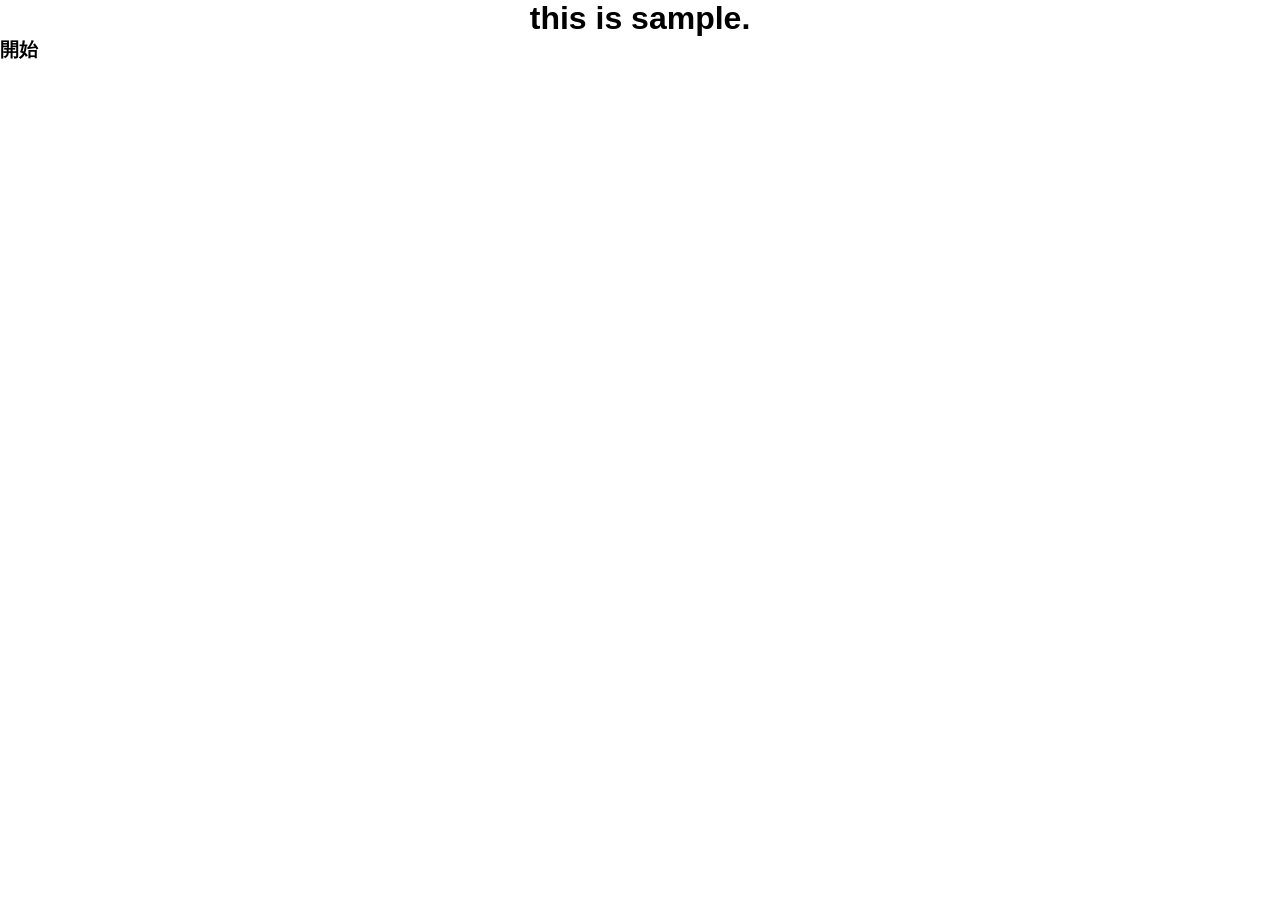
==== index.html @ 67b2ca41 "swipe処理" ====
<!DOCTYPE html>
<html>
  <head>
    <meta charset="UTF-8" />
    <meta name="viewport" content="width=device-width, initial-scale=1" />
    <title>卒制　プロトタイプ</title>
    <link rel="stylesheet" href="./style.css" />
    <script src="https://ajax.googleapis.com/ajax/libs/jquery/3.4.1/jquery.min.js"></script>
    <meta name="apple-mobile-web-app-capable" content="yes" />
  </head>
  <body>
    <h1 id="reco">this is sample.</h1>
    <!-- <audio src="./curcuit.mp3" controls></audio> -->
    <h3 onclick="slideshow_timer()">開始</h3>

    <div class="call-cont0">
      <h1 id="call_name0">audioテスト用</h1>
      <h5 id="call_time0">　</h5>
      <h3 onclick="slideshow_timer()">開始</h3>
      <div class="main-icons">
        <div class="icon-wrap">
          <img src="./2x/no-call@2x.png" alt="" onclick="stopSound(0)" />
          <p>止める</p>
        </div>
      </div>
    </div>

    <div class="call-cont1" id="cont1">
      <h1 id="call_name1">090-XXXX-0001</h1>
      <h5 id="call_time1">　</h5>
      <div class="small-icons">
        <div class="icon-wrap">
          <img src="./2x/alerm@2x.png" alt="" onclick="stopSound(2)" />
          <p>後で通知</p>
        </div>
        <div class="icon-wrap">
          <img src="./2x/mess@2x.png" alt="" onclick="stopSound(2)" />
          <p>メッセージ</p>
        </div>
      </div>
      <div class="main-icons">
        <div class="icon-wrap">
          <img src="./2x/no-call@2x.png" alt="" onclick="stopSound(0)" />
          <p>拒否</p>
        </div>
        <div class="icon-wrap">
          <img src="./2x/ok-call@2x.png" alt="" onclick="stopSound(1)" />
          <p>応答</p>
        </div>
      </div>
    </div>

    <div class="call-cont2" id="cont2">
      <h1 id="call_name2">090-XXXX-0002</h1>
      <h5 id="call_time2">　</h5>
      <div class="main-icons">
        <div class="icon-wrap">
          <img src="./2x/no-call@2x.png" alt="" onclick="stopSound(0)" />
        </div>
        <div class="icon-wrap">
          <img src="./2x/ok-call@2x.png" alt="" onclick="stopSound(1)" />
        </div>
      </div>
    </div>

    <div class="call-cont3" id="cont3">
      <h1 id="call_name3">090-XXXX-0003</h1>
      <h5 id="call_time3">　</h5>
      <div class="action-icon-wrap">
        <img src="./2x/swip@2x.png" alt="" />
        <p class="action-dis">スライドで応答</p>
      </div>
    </div>
    <div class="reset" onclick="reset()">リセット</div>
    <script src="script.js"></script>
  </body>
</html>
---- style.css ----
* {
  margin: 0;
  padding: 0;
  box-sizing: border-box;
  font-family: "Hiragino Kaku Gothic ProN", "ヒラギノ角ゴ ProN W3", sans-serif;
}

.reset {
  visibility: hidden;
  color: white;
  position: absolute;
  top: 50px;
}

.call-cont0 {
  width: 100vw;
  height: 100vh;
  background-color: rgb(0, 0, 0, 0.8);
  position: fixed;
  top: 0;
  left: 0;
  color: white;
  visibility: hidden;
  text-align: center;
  padding-top: 10vh;
}

.call-cont1 {
  width: 100vw;
  height: 100vh;
  background-color: rgb(0, 0, 0, 0.8);
  position: fixed;
  top: 0;
  left: 0;
  color: white;
  padding: 100px 50px;
  visibility: hidden;
  transition: 0.5s;
}

h1,
h5 {
  text-align: center;
}

p {
  margin-top: 10px;
  font-size: 11px;
}

.small-icons {
  display: flex;
  justify-content: space-between;
  height: 30px;
  margin-top: 40vh;
}

.main-icons {
  display: flex;
  justify-content: space-between;
  height: 90px;
  margin-top: 80px;
}

.icon-wrap {
  text-align: center;
  height: 100%;
}

img {
  height: 100%;
  object-fit: contain;
}

.call-cont2 {
  width: 95vw;
  height: 100px;
  border-radius: 15px;
  background-color: rgb(0, 0, 0, 0.8);
  position: fixed;
  top: 0;
  left: 0;
  color: white;
  margin: 40px 2.5vw;
  visibility: hidden;
  display: flex;
  justify-content: space-around;
  align-items: center;
  /* transition: 0.5s; */
}

.call-cont2 h1 {
  font-size: 23px;
  font-weight: 500;
}

.call-cont2 .main-icons {
  display: flex;
  justify-content: space-between;
  height: 45px;
  width: 100px;
  margin-top: 0;
}

.call-cont3 {
  width: 95vw;
  height: 100px;
  border-radius: 15px;
  background-color: rgb(0, 0, 0, 0.8);
  position: fixed;
  top: 0;
  left: 0;
  color: white;
  margin: 40px 2.5vw;
  visibility: hidden;
}

.call-cont3 h1 {
  font-size: 23px;
  font-weight: 500;
  margin-top: 5px;
}

.action-icon-wrap {
  height: 30px;
  text-align: center;
  position: relative;
}

.action-dis {
  position: absolute;
  top: -30%;
  left: 60%;
  opacity: 0.6;
  font-size: 15px;
}
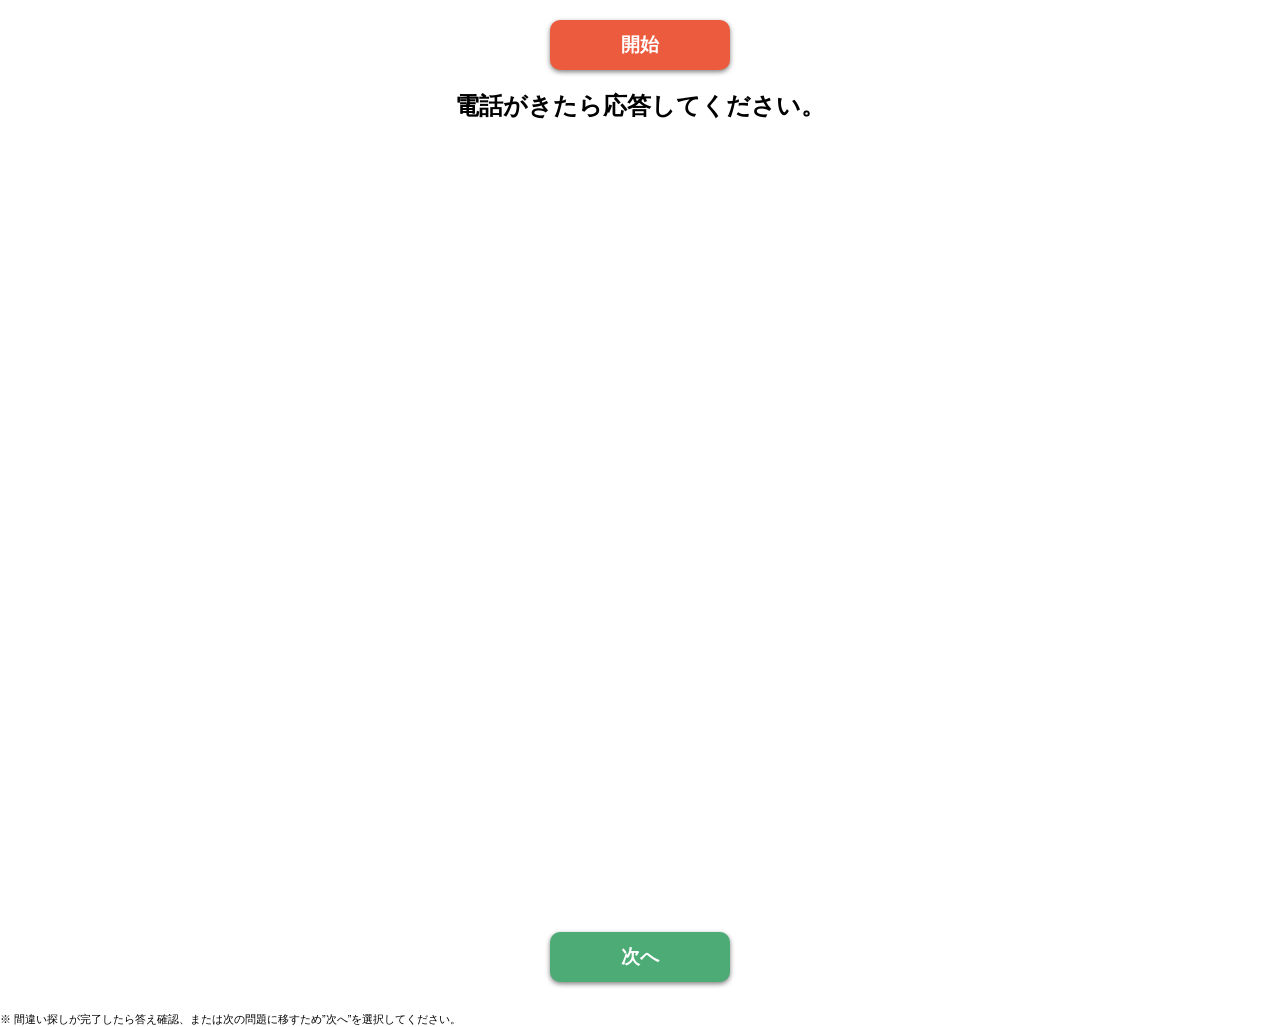
==== commit fbb99ee2: "mtgi add" ====
--- a/index.html
+++ b/index.html
@@ -2,18 +2,30 @@
 <html>
   <head>
     <meta charset="UTF-8" />
-    <meta name="viewport" content="width=device-width, initial-scale=1" />
+    <meta
+      name="viewport"
+      content="width=device-width, initial-scale=1,minimum-scale=1.0,maximum-scale=1.0,user-scalable=no"
+    />
     <title>卒制　プロトタイプ</title>
     <link rel="stylesheet" href="./style.css" />
     <script src="https://ajax.googleapis.com/ajax/libs/jquery/3.4.1/jquery.min.js"></script>
     <meta name="apple-mobile-web-app-capable" content="yes" />
   </head>
   <body>
-    <h1 id="reco">this is sample.</h1>
+    <h3 onclick="slideshow_timer()" class="start-btn">開始</h3>
+    <h2 id="reco">電話がきたら応答してください。</h2>
+    <div class="main-cont none">
+      <h5 id="mtgi-disc">間違いは全部で８箇所</h5>
+      <img src="./mtgi/mtgi-1.png" alt="" id="mtgi" />
+    </div>
+    <h3 onclick="nextImg()" class="next-btn">次へ</h3>
+    <p>
+      ※
+      間違い探しが完了したら答え確認、または次の問題に移すため”次へ”を選択してください。
+    </p>
     <!-- <audio src="./curcuit.mp3" controls></audio> -->
-    <h3 onclick="slideshow_timer()">開始</h3>
 
-    <div class="call-cont0">
+    <div class="call-cont0 none" id="cont0">
       <h1 id="call_name0">audioテスト用</h1>
       <h5 id="call_time0">　</h5>
       <h3 onclick="slideshow_timer()">開始</h3>
@@ -25,7 +37,7 @@
       </div>
     </div>
 
-    <div class="call-cont1" id="cont1">
+    <div class="call-cont1 none" id="cont1">
       <h1 id="call_name1">090-XXXX-0001</h1>
       <h5 id="call_time1">　</h5>
       <div class="small-icons">
@@ -50,7 +62,7 @@
       </div>
     </div>
 
-    <div class="call-cont2" id="cont2">
+    <div class="call-cont-button none" id="cont2">
       <h1 id="call_name2">090-XXXX-0002</h1>
       <h5 id="call_time2">　</h5>
       <div class="main-icons">
@@ -63,15 +75,42 @@
       </div>
     </div>
 
-    <div class="call-cont3" id="cont3">
-      <h1 id="call_name3">090-XXXX-0003</h1>
+    <div class="call-cont-button none" id="cont3">
+      <h1 id="call_name3">090-XXXX-0004</h1>
       <h5 id="call_time3">　</h5>
+      <div class="main-icons">
+        <div class="icon-wrap">
+          <img src="./2x/no-call-bk@2x.png" alt="" onclick="stopSound(0)" />
+        </div>
+        <div class="icon-wrap">
+          <img src="./2x/ok-call-w@2x.png" alt="" onclick="stopSound(1)" />
+        </div>
+      </div>
+    </div>
+
+    <div class="call-cont-button none" id="cont4">
+      <h1 id="call_name4">090-XXXX-0003</h1>
+      <h5 id="call_time4">　</h5>
+      <div class="main-icons">
+        <div class="icon-wrap">
+          <img src="./2x/no-call-g@2x.png" alt="" onclick="stopSound(0)" />
+        </div>
+        <div class="icon-wrap">
+          <img src="./2x/ok-call-r@2x.png" alt="" onclick="stopSound(1)" />
+        </div>
+      </div>
+    </div>
+
+    <div class="call-cont-sw none" id="cont5">
+      <h1 id="call_name5">090-XXXX-0005</h1>
+      <h5 id="call_time5">　</h5>
       <div class="action-icon-wrap">
         <img src="./2x/swip@2x.png" alt="" />
         <p class="action-dis">スライドで応答</p>
       </div>
     </div>
-    <div class="reset" onclick="reset()">リセット</div>
+
+    <div class="reset none" onclick="reset()">リセット</div>
     <script src="script.js"></script>
   </body>
 </html>
--- a/style.css
+++ b/style.css
@@ -6,10 +6,58 @@
 }
 
 .reset {
+  /* visibility: hidden; */
+  color: white;
+  position: fixed;
+  width: 100px;
+  height: 40px;
+  border-radius: 10px;
+  background-color: #ec5b3e;
+  text-align: center;
+  line-height: 40px;
+  color: white;
+  top: 20px;
+  left: 20px;
+}
+
+.none {
   visibility: hidden;
+}
+
+.main-cont {
+  width: 95vw;
+  height: 90vh;
+  margin: auto;
+  /* visibility: hidden; */
+}
+
+.start-btn {
+  width: 180px;
+  height: 50px;
+  border-radius: 10px;
+  box-shadow: gray 0 2px 5px;
+  background-color: #ec5b3e;
+  margin: 20px auto;
+  text-align: center;
+  line-height: 50px;
   color: white;
-  position: absolute;
-  top: 50px;
+  /* visibility: visible; */
+}
+.next-btn {
+  width: 180px;
+  height: 50px;
+  border-radius: 10px;
+  box-shadow: gray 0 2px 5px;
+  background-color: #4dab76;
+  margin: auto;
+  text-align: center;
+  line-height: 50px;
+  color: white;
+  margin-bottom: 30px;
+}
+
+.main-cont img {
+  width: 100%;
 }
 
 .call-cont0 {
@@ -20,7 +68,7 @@
   top: 0;
   left: 0;
   color: white;
-  visibility: hidden;
+  /* visibility: hidden; */
   text-align: center;
   padding-top: 10vh;
 }
@@ -34,11 +82,12 @@
   left: 0;
   color: white;
   padding: 100px 50px;
-  visibility: hidden;
+  /* visibility: hidden; */
   transition: 0.5s;
 }
 
 h1,
+h2,
 h5 {
   text-align: center;
 }
@@ -72,7 +121,7 @@
   object-fit: contain;
 }
 
-.call-cont2 {
+.call-cont-button {
   width: 95vw;
   height: 100px;
   border-radius: 15px;
@@ -82,19 +131,19 @@
   left: 0;
   color: white;
   margin: 40px 2.5vw;
-  visibility: hidden;
+  /* visibility: hidden; */
   display: flex;
   justify-content: space-around;
   align-items: center;
   /* transition: 0.5s; */
 }
 
-.call-cont2 h1 {
+.call-cont-button h1 {
   font-size: 23px;
   font-weight: 500;
 }
 
-.call-cont2 .main-icons {
+.call-cont-button .main-icons {
   display: flex;
   justify-content: space-between;
   height: 45px;
@@ -102,7 +151,7 @@
   margin-top: 0;
 }
 
-.call-cont3 {
+.call-cont-sw {
   width: 95vw;
   height: 100px;
   border-radius: 15px;
@@ -112,10 +161,10 @@
   left: 0;
   color: white;
   margin: 40px 2.5vw;
-  visibility: hidden;
+  /* visibility: hidden; */
 }
 
-.call-cont3 h1 {
+.call-cont-sw h1 {
   font-size: 23px;
   font-weight: 500;
   margin-top: 5px;
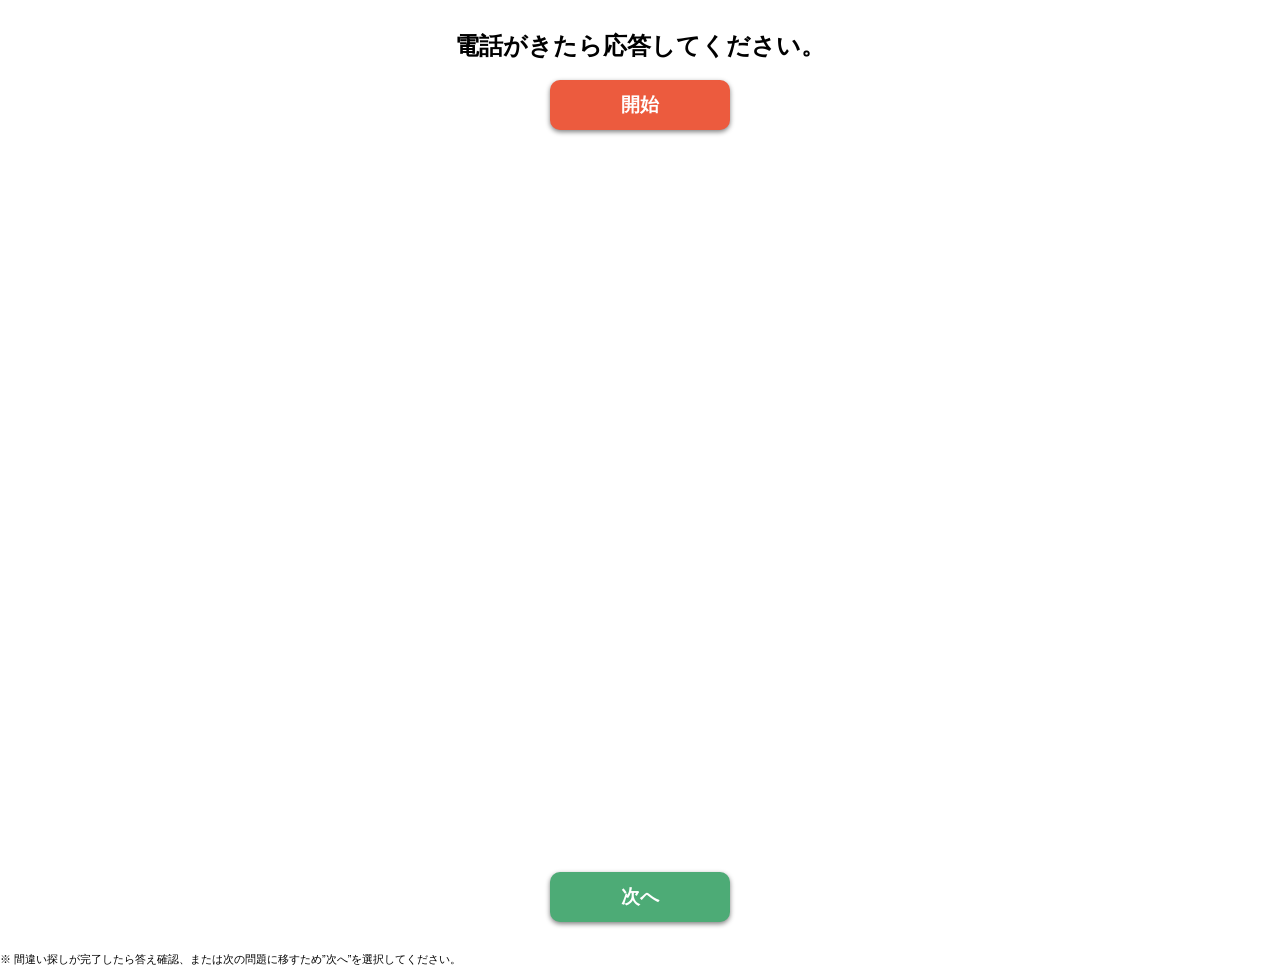
==== commit 647a5204: "開始ボタン移動" ====
--- a/index.html
+++ b/index.html
@@ -12,11 +12,11 @@
     <meta name="apple-mobile-web-app-capable" content="yes" />
   </head>
   <body>
+    <h2 id="reco">電話がきたら応答してください。</h2>
     <h3 onclick="slideshow_timer()" class="start-btn">開始</h3>
-    <h2 id="reco">電話がきたら応答してください。</h2>
     <div class="main-cont none">
-      <h5 id="mtgi-disc">間違いは全部で８箇所</h5>
-      <img src="./mtgi/mtgi-1.png" alt="" id="mtgi" />
+      <h5 id="mtgi-disc">間違いは全部で7箇所</h5>
+      <img src="./mtgi/mtgi-2.jpg" alt="" id="mtgi" />
     </div>
     <h3 onclick="nextImg()" class="next-btn">次へ</h3>
     <p>
@@ -76,10 +76,23 @@
     </div>
 
     <div class="call-cont-button none" id="cont3">
-      <h1 id="call_name3">090-XXXX-0004</h1>
+      <h1 id="call_name3">090-XXXX-0003</h1>
       <h5 id="call_time3">　</h5>
       <div class="main-icons">
         <div class="icon-wrap">
+          <img src="./2x/no-call-g@2x.png" alt="" onclick="stopSound(0)" />
+        </div>
+        <div class="icon-wrap">
+          <img src="./2x/ok-call-r@2x.png" alt="" onclick="stopSound(1)" />
+        </div>
+      </div>
+    </div>
+
+    <div class="call-cont-button none" id="cont4">
+      <h1 id="call_name4">090-XXXX-0004</h1>
+      <h5 id="call_time4">　</h5>
+      <div class="main-icons">
+        <div class="icon-wrap">
           <img src="./2x/no-call-bk@2x.png" alt="" onclick="stopSound(0)" />
         </div>
         <div class="icon-wrap">
@@ -88,25 +101,166 @@
       </div>
     </div>
 
-    <div class="call-cont-button none" id="cont4">
-      <h1 id="call_name4">090-XXXX-0003</h1>
-      <h5 id="call_time4">　</h5>
-      <div class="main-icons">
-        <div class="icon-wrap">
-          <img src="./2x/no-call-g@2x.png" alt="" onclick="stopSound(0)" />
-        </div>
-        <div class="icon-wrap">
-          <img src="./2x/ok-call-r@2x.png" alt="" onclick="stopSound(1)" />
-        </div>
-      </div>
-    </div>
-
-    <div class="call-cont-sw none" id="cont5">
+    <div class="call-cont-button none" id="cont5">
       <h1 id="call_name5">090-XXXX-0005</h1>
       <h5 id="call_time5">　</h5>
+      <div class="main-icons">
+        <div class="icon-wrap">
+          <img src="./2x/no-call@2x.png" alt="" onclick="stopSound(0)" />
+        </div>
+        <div class="icon-wrap">
+          <img src="./2x/ok-call-b@2x.png" alt="" onclick="stopSound(1)" />
+        </div>
+      </div>
+    </div>
+
+    <div class="call-cont-button none" id="cont6">
+      <h1 id="call_name6">090-XXXX-0006</h1>
+      <h5 id="call_time6">　</h5>
+      <div class="main-icons">
+        <div class="icon-wrap">
+          <img src="./2x/no-call-bk@2x.png" alt="" onclick="stopSound(0)" />
+        </div>
+        <div class="icon-wrap">
+          <img src="./2x/ok-call-r@2x.png" alt="" onclick="stopSound(1)" />
+        </div>
+      </div>
+    </div>
+
+    <div class="call-cont-button none" id="cont7">
+      <h1 id="call_name7">090-XXXX-0007</h1>
+      <h5 id="call_time7">　</h5>
+      <div class="main-icons">
+        <div class="icon-wrap">
+          <img src="./2x/no-call-bk@2x.png" alt="" onclick="stopSound(0)" />
+        </div>
+        <div class="icon-wrap">
+          <img src="./2x/ok-call-y@2x.png" alt="" onclick="stopSound(1)" />
+        </div>
+      </div>
+    </div>
+
+    <div class="call-cont-button none" id="cont8">
+      <h1 id="call_name8">090-XXXX-0008</h1>
+      <h5 id="call_time8">　</h5>
+      <div class="main-icons">
+        <div class="icon-wrap">
+          <img src="./2x/no-call-b@2x.png" alt="" onclick="stopSound(0)" />
+        </div>
+        <div class="icon-wrap">
+          <img src="./2x/ok-call-r@2x.png" alt="" onclick="stopSound(1)" />
+        </div>
+      </div>
+    </div>
+
+    <div class="call-cont-sw none" id="cont9">
+      <h1 id="call_name9">090-XXXX-0009</h1>
+      <h5 id="call_time9">　</h5>
       <div class="action-icon-wrap">
         <img src="./2x/swip@2x.png" alt="" />
         <p class="action-dis">スライドで応答</p>
+      </div>
+    </div>
+
+    <div class="call-cont-sw rl-slide none" style="padding: 8px 0" id="cont10">
+      <div class="action-icon-wrap sw-small">
+        <img src="./2x/swipup@2x.png" alt="" />
+        <p class="action-dis">スライドで拒否</p>
+      </div>
+      <h1 id="call_name10">090-XXXX-0010</h1>
+      <h5 id="call_time10" style="line-height: 0">　</h5>
+      <div class="action-icon-wrap sw-small">
+        <img src="./2x/swip@2x.png" alt="" />
+        <p class="action-dis">スライドで応答</p>
+      </div>
+    </div>
+
+    <div class="call-cont-sw rl-slide none" id="cont11">
+      <h1 id="call_name11">090-XXXX-0011</h1>
+      <h5 id="call_time11" style="line-height: 0">　</h5>
+      <div class="slide-icon-wrap">
+        <img src="./2x/slide-bar@2x.png" alt="" />
+        <div class="slide-call-icon-wrap" id="icon-1">
+          <img src="./2x/call-icon@2x.png" alt="" />
+        </div>
+      </div>
+    </div>
+
+    <div class="call-cont-sw rl-slide none" id="cont12">
+      <h1 id="call_name12">090-XXXX-0012</h1>
+      <h5 id="call_time12" style="line-height: 0">　</h5>
+      <div class="slide-icon-wrap2">
+        <img src="./2x/slide-bar2@2x.png" alt="" />
+        <div class="slide-call-icon-wrap2" id="icon-2">
+          <img src="./2x/call-icon@2x.png" alt="" />
+        </div>
+      </div>
+    </div>
+
+    <div class="call-cont-sw rl-slide none" id="cont13">
+      <h1 id="call_name13">090-XXXX-0013</h1>
+      <h5 id="call_time13" style="line-height: 0">　</h5>
+      <div class="slide-icon-wrap2">
+        <img src="./2x/slide-bar3@2x.png" alt="" />
+        <div class="slide-call-icon-wrap3" id="icon-3">
+          <img src="./2x/call-icon2@2x.png" alt="" />
+        </div>
+      </div>
+    </div>
+
+    <div class="call-cont-bn none" id="cont14">
+      <h1 id="call_name14">090-XXXX-0014</h1>
+      <h5 id="call_time14" style="line-height: 0">　</h5>
+      <div class="bn-select-button">
+        <p style="color: #fe352b" onclick="stopSound(0)">拒否</p>
+        <div class="center-line"></div>
+        <p style="color: #1273ff" onclick="stopSound(1)">応答</p>
+      </div>
+    </div>
+
+    <div class="call-cont-bn none" id="cont15">
+      <h1 id="call_name15">090-XXXX-0015</h1>
+      <h5 id="call_time15" style="line-height: 0">　</h5>
+      <div class="bn-select-button">
+        <div class="call-pict-wrap" onclick="stopSound(0)">
+          <img src="./2x/no-pict@2x.png" alt="" />
+        </div>
+        <div class="center-line"></div>
+        <div class="call-pict-wrap" onclick="stopSound(1)">
+          <img src="./2x/ok-pict@2x.png" alt="" />
+        </div>
+      </div>
+    </div>
+
+    <div class="call-cont-bn bn-black none" id="cont16">
+      <h1 id="call_name16">090-XXXX-0016</h1>
+      <h5 id="call_time16" style="line-height: 0">　</h5>
+      <div class="bn-select-button">
+        <p style="color: #fe352b" onclick="stopSound(0)">拒否</p>
+        <div class="center-line"></div>
+        <p style="color: #1273ff" onclick="stopSound(1)">応答</p>
+      </div>
+    </div>
+
+    <div class="call-cont-icon bar-grad none" id="cont17">
+      <h1 id="call_name17">090-XXXX-0017</h1>
+      <h5 id="call_time17" style="line-height: 0">　</h5>
+      <div class="only-icon-wrap" onclick="spreadIcon()" id="icon-4">
+        <img src="./2x/call-icon@2x.png" alt="" />
+      </div>
+    </div>
+
+    <div class="call-cont-icon none" id="cont18">
+      <h1 id="call_name18" style="left: 150px">090-XXXX-0018</h1>
+      <h5 id="call_time18" style="line-height: 0; width: 0">　</h5>
+      <div class="only-icon-wrap" onclick="spreadIcon()">
+        <img src="./2x/call-icon@2x.png" alt="" />
+      </div>
+      <div class="only-stop-icon-wrap none" onclick="stopSound(0)">
+        <img src="./2x/no-call@2x.png" alt="" />
+      </div>
+      <div class="only-stop-icon-wrap none" onclick="stopSound(1)">
+        <img src="./2x/ok-call@2x.png" alt="" />
       </div>
     </div>
 
--- a/style.css
+++ b/style.css
@@ -3,6 +3,10 @@
   padding: 0;
   box-sizing: border-box;
   font-family: "Hiragino Kaku Gothic ProN", "ヒラギノ角ゴ ProN W3", sans-serif;
+}
+
+#reco {
+  margin-top: 30px;
 }
 
 .reset {
@@ -37,10 +41,13 @@
   border-radius: 10px;
   box-shadow: gray 0 2px 5px;
   background-color: #ec5b3e;
-  margin: 20px auto;
+  /* margin: 20px auto; */
   text-align: center;
   line-height: 50px;
   color: white;
+  position: absolute;
+  top: 80px;
+  left: calc(50vw - 90px);
   /* visibility: visible; */
 }
 .next-btn {
@@ -63,7 +70,7 @@
 .call-cont0 {
   width: 100vw;
   height: 100vh;
-  background-color: rgb(0, 0, 0, 0.8);
+  background-color: rgb(48, 44, 43, 0.95);
   position: fixed;
   top: 0;
   left: 0;
@@ -76,7 +83,7 @@
 .call-cont1 {
   width: 100vw;
   height: 100vh;
-  background-color: rgb(0, 0, 0, 0.8);
+  background-color: rgb(48, 44, 43, 0.95);
   position: fixed;
   top: 0;
   left: 0;
@@ -84,6 +91,10 @@
   padding: 100px 50px;
   /* visibility: hidden; */
   transition: 0.5s;
+}
+
+.call-cont1 h5 {
+  margin-bottom: 20px;
 }
 
 h1,
@@ -125,12 +136,11 @@
   width: 95vw;
   height: 100px;
   border-radius: 15px;
-  background-color: rgb(0, 0, 0, 0.8);
-  position: fixed;
-  top: 0;
-  left: 0;
-  color: white;
-  margin: 40px 2.5vw;
+  background-color: rgb(48, 44, 43, 0.95);
+  position: fixed;
+  top: 20px;
+  left: 2.5vw;
+  color: white;
   /* visibility: hidden; */
   display: flex;
   justify-content: space-around;
@@ -155,12 +165,11 @@
   width: 95vw;
   height: 100px;
   border-radius: 15px;
-  background-color: rgb(0, 0, 0, 0.8);
-  position: fixed;
-  top: 0;
-  left: 0;
-  color: white;
-  margin: 40px 2.5vw;
+  background-color: rgb(48, 44, 43, 0.95);
+  position: fixed;
+  top: 20px;
+  left: 2.5vw;
+  color: white;
   /* visibility: hidden; */
 }
 
@@ -183,3 +192,132 @@
   opacity: 0.6;
   font-size: 15px;
 }
+
+.sw-small {
+  height: 20px;
+}
+
+#call_name10 {
+  margin: 8px 0;
+}
+
+.rl-slide {
+  height: 110px;
+}
+
+.slide-icon-wrap {
+  height: 60px;
+  position: relative;
+  padding-left: 23%;
+}
+
+.slide-call-icon-wrap {
+  height: 52px;
+  position: absolute;
+  top: 4px;
+  left: calc(23% + 4px);
+}
+
+.slide-icon-wrap2 {
+  height: 60px;
+  position: relative;
+  padding-left: 13%;
+}
+
+.slide-call-icon-wrap2 {
+  height: 52px;
+  position: absolute;
+  top: 4px;
+  left: 35%;
+}
+
+.slide-call-icon-wrap3 {
+  height: 64px;
+  position: absolute;
+  top: 0;
+  left: calc(50% - 32px);
+}
+
+.call-cont-bn {
+  width: 80vw;
+  height: 165px;
+  border-radius: 15px;
+  background-color: #f9f8f9;
+  position: fixed;
+  top: 30vh;
+  left: 10vw;
+  color: black;
+  /* visibility: hidden; */
+}
+
+.call-cont-bn h1 {
+  font-size: 20px;
+  font-weight: 400;
+  line-height: 110px;
+}
+
+.bn-select-button {
+  display: flex;
+  border-top: solid 0.8px #d6d6d7;
+  justify-content: space-around;
+}
+
+.bn-select-button p {
+  font-size: 20px;
+}
+
+.center-line {
+  width: 0.8px;
+  height: 55px;
+  background-color: #d6d6d7;
+  position: absolute;
+}
+
+.call-pict-wrap {
+  height: 35px;
+  margin-top: 10px;
+}
+
+.bn-black {
+  background-color: rgb(48, 44, 43, 0.95);
+  color: white;
+}
+
+.call-cont-icon {
+  width: 70px;
+  height: 70px;
+  border-radius: 35px;
+  background-color: rgb(48, 44, 43, 0.95);
+  position: fixed;
+  top: 10px;
+  left: 2.5vw;
+  color: white;
+  transition: 0.3s;
+  display: flex;
+}
+
+.bar-grad {
+  background: linear-gradient(to right, black, gray, black);
+}
+
+.only-icon-wrap {
+  height: 62px;
+  position: absolute;
+  top: 4px;
+  left: 4px;
+}
+
+.call-cont-icon h1 {
+  position: absolute;
+  left: 70px;
+  font-size: 20px;
+  width: 200px;
+  line-height: 70px;
+  opacity: 0;
+  transition: 0.5s;
+}
+
+.only-stop-icon-wrap {
+  height: 62px;
+  margin: 4px;
+}
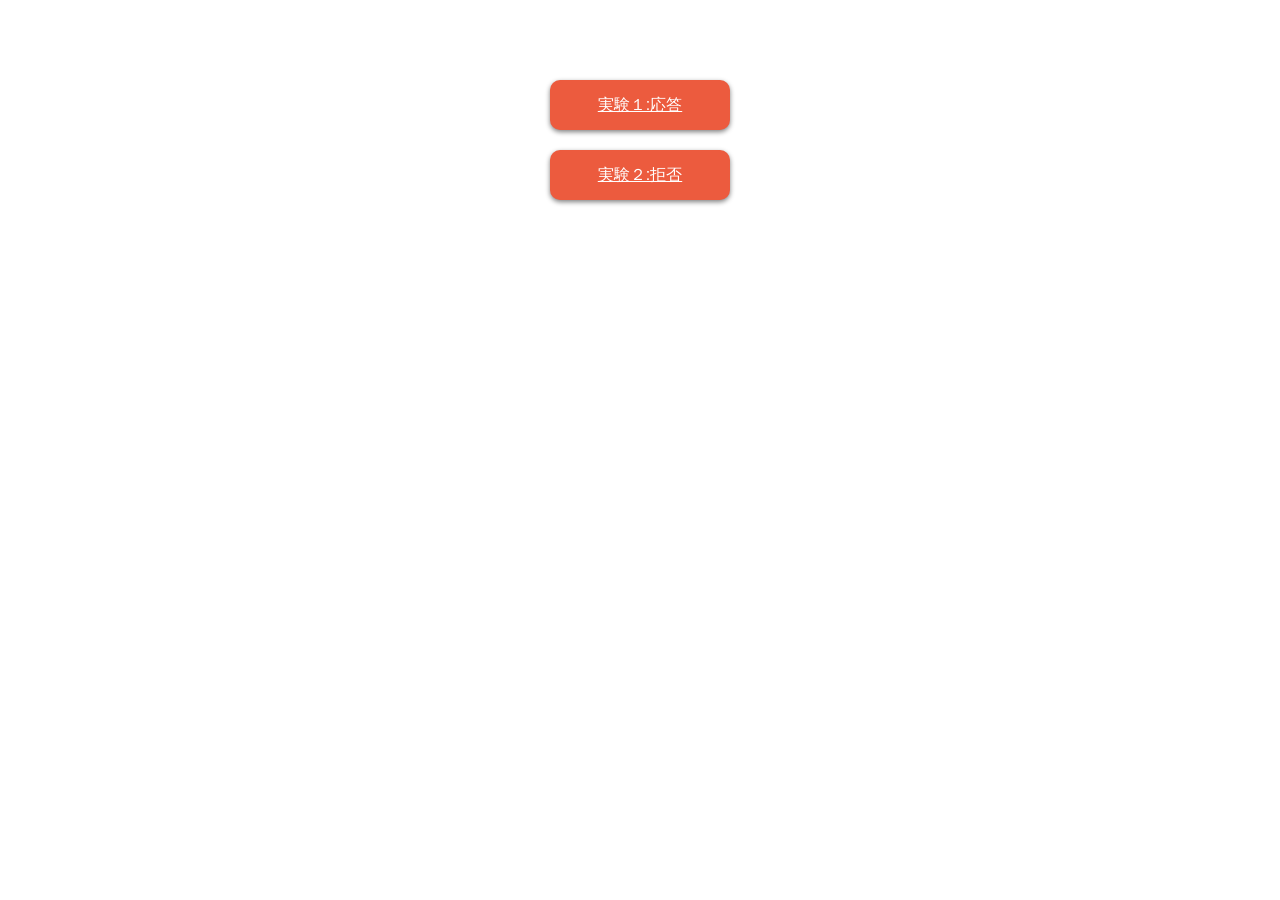
==== commit 21ec83cc: "rungame add" ====
--- a/index.html
+++ b/index.html
@@ -6,265 +6,21 @@
       name="viewport"
       content="width=device-width, initial-scale=1,minimum-scale=1.0,maximum-scale=1.0,user-scalable=no"
     />
-    <title>卒制　プロトタイプ</title>
+    <title>卒制　プロトタイプトップ</title>
     <link rel="stylesheet" href="./style.css" />
     <script src="https://ajax.googleapis.com/ajax/libs/jquery/3.4.1/jquery.min.js"></script>
     <meta name="apple-mobile-web-app-capable" content="yes" />
   </head>
   <body>
-    <h2 id="reco">電話がきたら応答してください。</h2>
-    <h3 onclick="slideshow_timer()" class="start-btn">開始</h3>
-    <div class="main-cont none">
-      <h5 id="mtgi-disc">間違いは全部で7箇所</h5>
-      <img src="./mtgi/mtgi-2.jpg" alt="" id="mtgi" />
-    </div>
-    <h3 onclick="nextImg()" class="next-btn">次へ</h3>
-    <p>
-      ※
-      間違い探しが完了したら答え確認、または次の問題に移すため”次へ”を選択してください。
-    </p>
-    <!-- <audio src="./curcuit.mp3" controls></audio> -->
-
-    <div class="call-cont0 none" id="cont0">
-      <h1 id="call_name0">audioテスト用</h1>
-      <h5 id="call_time0">　</h5>
-      <h3 onclick="slideshow_timer()">開始</h3>
-      <div class="main-icons">
-        <div class="icon-wrap">
-          <img src="./2x/no-call@2x.png" alt="" onclick="stopSound(0)" />
-          <p>止める</p>
-        </div>
-      </div>
-    </div>
-
-    <div class="call-cont1 none" id="cont1">
-      <h1 id="call_name1">090-XXXX-0001</h1>
-      <h5 id="call_time1">　</h5>
-      <div class="small-icons">
-        <div class="icon-wrap">
-          <img src="./2x/alerm@2x.png" alt="" onclick="stopSound(2)" />
-          <p>後で通知</p>
-        </div>
-        <div class="icon-wrap">
-          <img src="./2x/mess@2x.png" alt="" onclick="stopSound(2)" />
-          <p>メッセージ</p>
-        </div>
-      </div>
-      <div class="main-icons">
-        <div class="icon-wrap">
-          <img src="./2x/no-call@2x.png" alt="" onclick="stopSound(0)" />
-          <p>拒否</p>
-        </div>
-        <div class="icon-wrap">
-          <img src="./2x/ok-call@2x.png" alt="" onclick="stopSound(1)" />
-          <p>応答</p>
-        </div>
-      </div>
-    </div>
-
-    <div class="call-cont-button none" id="cont2">
-      <h1 id="call_name2">090-XXXX-0002</h1>
-      <h5 id="call_time2">　</h5>
-      <div class="main-icons">
-        <div class="icon-wrap">
-          <img src="./2x/no-call@2x.png" alt="" onclick="stopSound(0)" />
-        </div>
-        <div class="icon-wrap">
-          <img src="./2x/ok-call@2x.png" alt="" onclick="stopSound(1)" />
-        </div>
-      </div>
-    </div>
-
-    <div class="call-cont-button none" id="cont3">
-      <h1 id="call_name3">090-XXXX-0003</h1>
-      <h5 id="call_time3">　</h5>
-      <div class="main-icons">
-        <div class="icon-wrap">
-          <img src="./2x/no-call-g@2x.png" alt="" onclick="stopSound(0)" />
-        </div>
-        <div class="icon-wrap">
-          <img src="./2x/ok-call-r@2x.png" alt="" onclick="stopSound(1)" />
-        </div>
-      </div>
-    </div>
-
-    <div class="call-cont-button none" id="cont4">
-      <h1 id="call_name4">090-XXXX-0004</h1>
-      <h5 id="call_time4">　</h5>
-      <div class="main-icons">
-        <div class="icon-wrap">
-          <img src="./2x/no-call-bk@2x.png" alt="" onclick="stopSound(0)" />
-        </div>
-        <div class="icon-wrap">
-          <img src="./2x/ok-call-w@2x.png" alt="" onclick="stopSound(1)" />
-        </div>
-      </div>
-    </div>
-
-    <div class="call-cont-button none" id="cont5">
-      <h1 id="call_name5">090-XXXX-0005</h1>
-      <h5 id="call_time5">　</h5>
-      <div class="main-icons">
-        <div class="icon-wrap">
-          <img src="./2x/no-call@2x.png" alt="" onclick="stopSound(0)" />
-        </div>
-        <div class="icon-wrap">
-          <img src="./2x/ok-call-b@2x.png" alt="" onclick="stopSound(1)" />
-        </div>
-      </div>
-    </div>
-
-    <div class="call-cont-button none" id="cont6">
-      <h1 id="call_name6">090-XXXX-0006</h1>
-      <h5 id="call_time6">　</h5>
-      <div class="main-icons">
-        <div class="icon-wrap">
-          <img src="./2x/no-call-bk@2x.png" alt="" onclick="stopSound(0)" />
-        </div>
-        <div class="icon-wrap">
-          <img src="./2x/ok-call-r@2x.png" alt="" onclick="stopSound(1)" />
-        </div>
-      </div>
-    </div>
-
-    <div class="call-cont-button none" id="cont7">
-      <h1 id="call_name7">090-XXXX-0007</h1>
-      <h5 id="call_time7">　</h5>
-      <div class="main-icons">
-        <div class="icon-wrap">
-          <img src="./2x/no-call-bk@2x.png" alt="" onclick="stopSound(0)" />
-        </div>
-        <div class="icon-wrap">
-          <img src="./2x/ok-call-y@2x.png" alt="" onclick="stopSound(1)" />
-        </div>
-      </div>
-    </div>
-
-    <div class="call-cont-button none" id="cont8">
-      <h1 id="call_name8">090-XXXX-0008</h1>
-      <h5 id="call_time8">　</h5>
-      <div class="main-icons">
-        <div class="icon-wrap">
-          <img src="./2x/no-call-b@2x.png" alt="" onclick="stopSound(0)" />
-        </div>
-        <div class="icon-wrap">
-          <img src="./2x/ok-call-r@2x.png" alt="" onclick="stopSound(1)" />
-        </div>
-      </div>
-    </div>
-
-    <div class="call-cont-sw none" id="cont9">
-      <h1 id="call_name9">090-XXXX-0009</h1>
-      <h5 id="call_time9">　</h5>
-      <div class="action-icon-wrap">
-        <img src="./2x/swip@2x.png" alt="" />
-        <p class="action-dis">スライドで応答</p>
-      </div>
-    </div>
-
-    <div class="call-cont-sw rl-slide none" style="padding: 8px 0" id="cont10">
-      <div class="action-icon-wrap sw-small">
-        <img src="./2x/swipup@2x.png" alt="" />
-        <p class="action-dis">スライドで拒否</p>
-      </div>
-      <h1 id="call_name10">090-XXXX-0010</h1>
-      <h5 id="call_time10" style="line-height: 0">　</h5>
-      <div class="action-icon-wrap sw-small">
-        <img src="./2x/swip@2x.png" alt="" />
-        <p class="action-dis">スライドで応答</p>
-      </div>
-    </div>
-
-    <div class="call-cont-sw rl-slide none" id="cont11">
-      <h1 id="call_name11">090-XXXX-0011</h1>
-      <h5 id="call_time11" style="line-height: 0">　</h5>
-      <div class="slide-icon-wrap">
-        <img src="./2x/slide-bar@2x.png" alt="" />
-        <div class="slide-call-icon-wrap" id="icon-1">
-          <img src="./2x/call-icon@2x.png" alt="" />
-        </div>
-      </div>
-    </div>
-
-    <div class="call-cont-sw rl-slide none" id="cont12">
-      <h1 id="call_name12">090-XXXX-0012</h1>
-      <h5 id="call_time12" style="line-height: 0">　</h5>
-      <div class="slide-icon-wrap2">
-        <img src="./2x/slide-bar2@2x.png" alt="" />
-        <div class="slide-call-icon-wrap2" id="icon-2">
-          <img src="./2x/call-icon@2x.png" alt="" />
-        </div>
-      </div>
-    </div>
-
-    <div class="call-cont-sw rl-slide none" id="cont13">
-      <h1 id="call_name13">090-XXXX-0013</h1>
-      <h5 id="call_time13" style="line-height: 0">　</h5>
-      <div class="slide-icon-wrap2">
-        <img src="./2x/slide-bar3@2x.png" alt="" />
-        <div class="slide-call-icon-wrap3" id="icon-3">
-          <img src="./2x/call-icon2@2x.png" alt="" />
-        </div>
-      </div>
-    </div>
-
-    <div class="call-cont-bn none" id="cont14">
-      <h1 id="call_name14">090-XXXX-0014</h1>
-      <h5 id="call_time14" style="line-height: 0">　</h5>
-      <div class="bn-select-button">
-        <p style="color: #fe352b" onclick="stopSound(0)">拒否</p>
-        <div class="center-line"></div>
-        <p style="color: #1273ff" onclick="stopSound(1)">応答</p>
-      </div>
-    </div>
-
-    <div class="call-cont-bn none" id="cont15">
-      <h1 id="call_name15">090-XXXX-0015</h1>
-      <h5 id="call_time15" style="line-height: 0">　</h5>
-      <div class="bn-select-button">
-        <div class="call-pict-wrap" onclick="stopSound(0)">
-          <img src="./2x/no-pict@2x.png" alt="" />
-        </div>
-        <div class="center-line"></div>
-        <div class="call-pict-wrap" onclick="stopSound(1)">
-          <img src="./2x/ok-pict@2x.png" alt="" />
-        </div>
-      </div>
-    </div>
-
-    <div class="call-cont-bn bn-black none" id="cont16">
-      <h1 id="call_name16">090-XXXX-0016</h1>
-      <h5 id="call_time16" style="line-height: 0">　</h5>
-      <div class="bn-select-button">
-        <p style="color: #fe352b" onclick="stopSound(0)">拒否</p>
-        <div class="center-line"></div>
-        <p style="color: #1273ff" onclick="stopSound(1)">応答</p>
-      </div>
-    </div>
-
-    <div class="call-cont-icon bar-grad none" id="cont17">
-      <h1 id="call_name17">090-XXXX-0017</h1>
-      <h5 id="call_time17" style="line-height: 0">　</h5>
-      <div class="only-icon-wrap" onclick="spreadIcon()" id="icon-4">
-        <img src="./2x/call-icon@2x.png" alt="" />
-      </div>
-    </div>
-
-    <div class="call-cont-icon none" id="cont18">
-      <h1 id="call_name18" style="left: 150px">090-XXXX-0018</h1>
-      <h5 id="call_time18" style="line-height: 0; width: 0">　</h5>
-      <div class="only-icon-wrap" onclick="spreadIcon()">
-        <img src="./2x/call-icon@2x.png" alt="" />
-      </div>
-      <div class="only-stop-icon-wrap none" onclick="stopSound(0)">
-        <img src="./2x/no-call@2x.png" alt="" />
-      </div>
-      <div class="only-stop-icon-wrap none" onclick="stopSound(1)">
-        <img src="./2x/ok-call@2x.png" alt="" />
-      </div>
-    </div>
-
-    <div class="reset none" onclick="reset()">リセット</div>
-    <script src="script.js"></script>
+    <script>
+      $(function () {
+        $("a").click(function () {
+          location.href = $(this).attr("href");
+          return false;
+        });
+      }); //ホーム追加でsafari起動させない
+    </script>
+    <a href="call.html" class="start-btn">実験１:応答</a>
+    <a href="nocall.html" class="start-btn" style="top: 150px">実験２:拒否</a>
   </body>
 </html>
--- a/style.css
+++ b/style.css
@@ -321,3 +321,10 @@
   height: 62px;
   margin: 4px;
 }
+
+.main-cont2 {
+  width: 90vw;
+  height: 80vh;
+  border: solid 1px black;
+  margin: 5vh auto 0;
+}
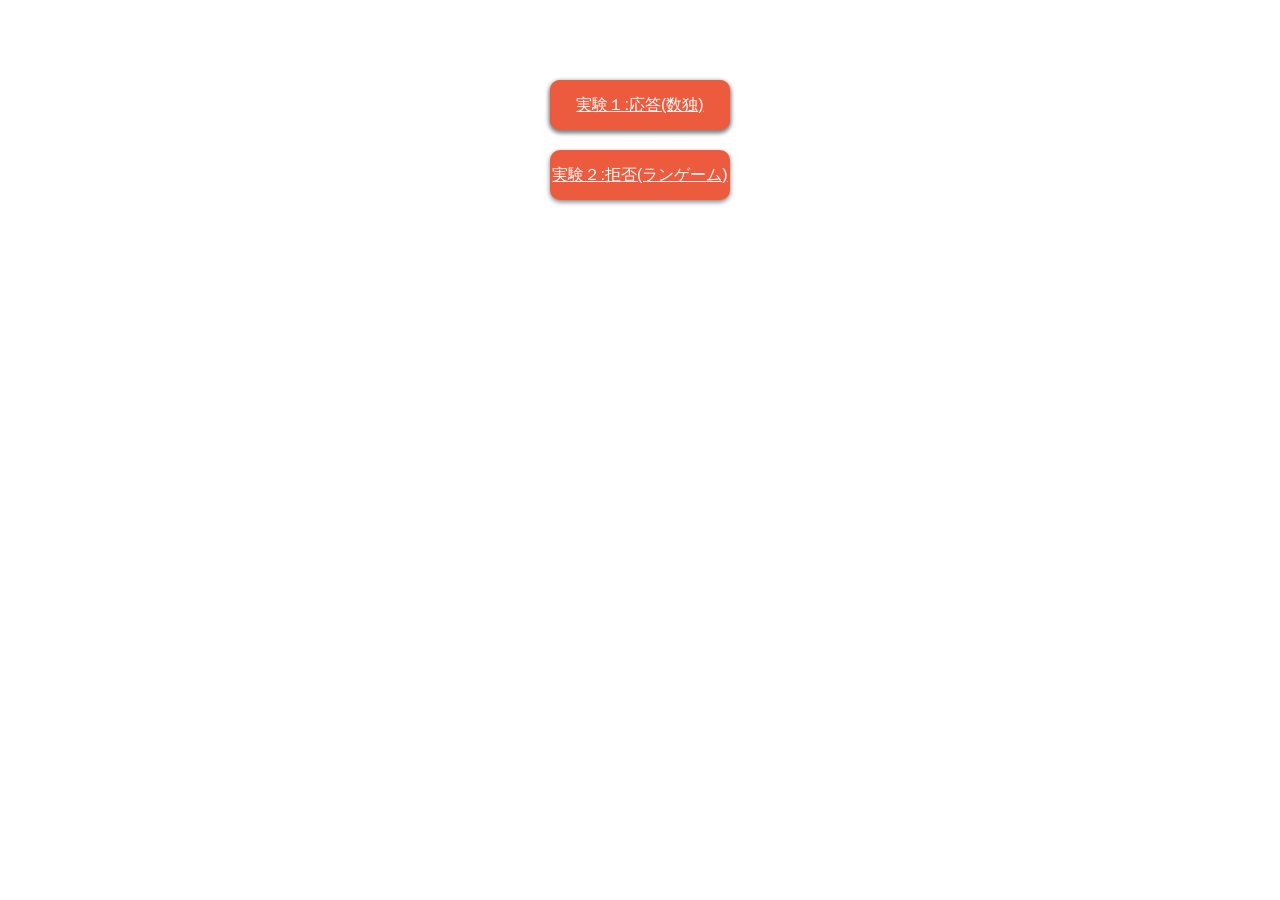
==== commit 89d74287: "add sudoku.ver" ====
--- a/index.html
+++ b/index.html
@@ -20,7 +20,8 @@
         });
       }); //ホーム追加でsafari起動させない
     </script>
-    <a href="call.html" class="start-btn">実験１:応答</a>
-    <a href="nocall.html" class="start-btn" style="top: 150px">実験２:拒否</a>
+    <a href="call.html" class="start-btn">実験１:応答(間違い探し)</a>
+    <a href="call_sudoku.html" class="start-btn">実験１:応答(数独)</a>
+    <a href="nocall.html" class="start-btn" style="top: 150px">実験２:拒否(ランゲーム)</a>
   </body>
 </html>
--- a/style.css
+++ b/style.css
@@ -30,7 +30,7 @@
 
 .main-cont {
   width: 95vw;
-  height: 90vh;
+  height: 45vh;
   margin: auto;
   /* visibility: hidden; */
 }
@@ -322,9 +322,7 @@
   margin: 4px;
 }
 
-.main-cont2 {
-  width: 90vw;
-  height: 80vh;
-  border: solid 1px black;
-  margin: 5vh auto 0;
-}
+iframe {
+  width: 100%;
+  height: 100%;
+}
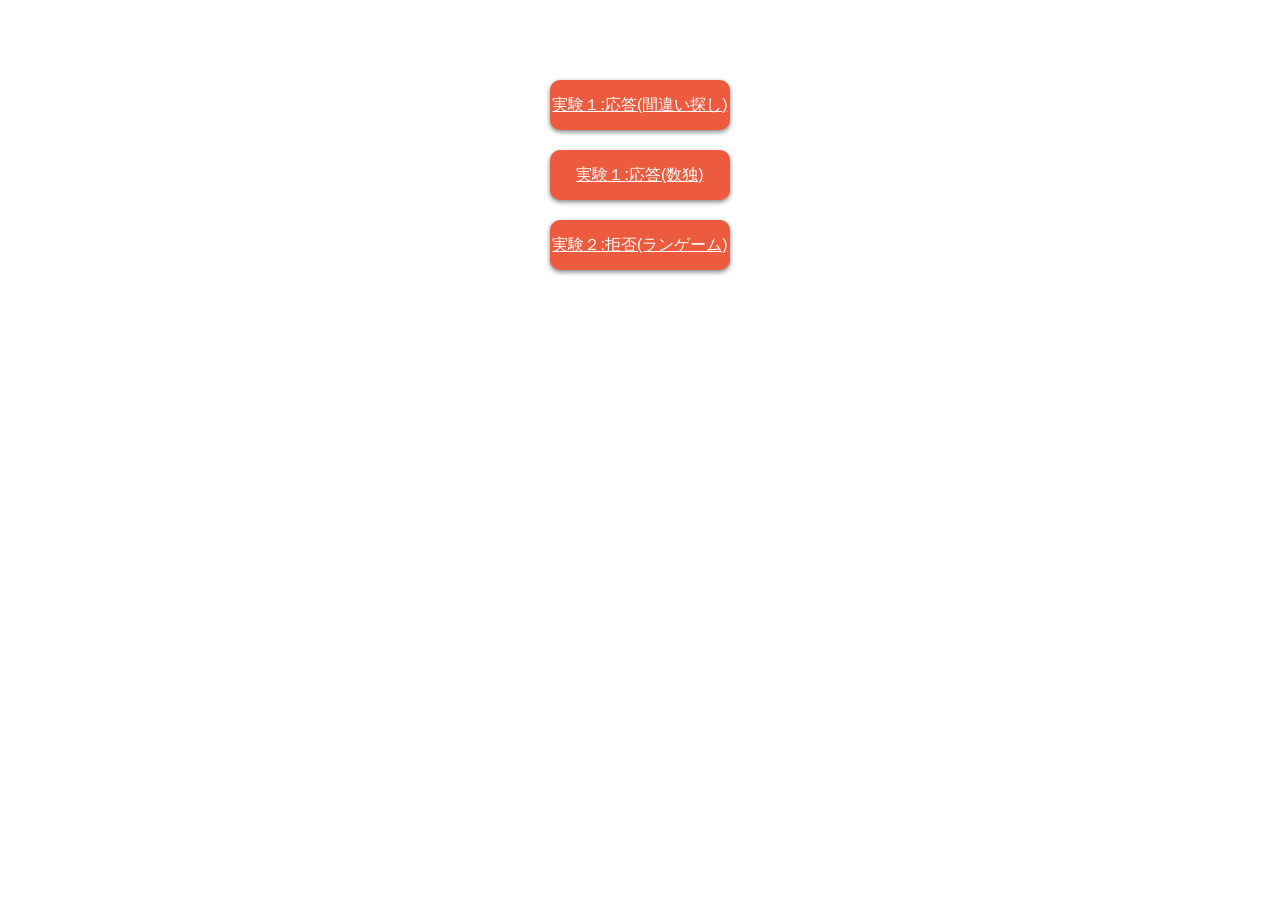
==== commit 4679c1a3: "index button配置修正" ====
--- a/index.html
+++ b/index.html
@@ -21,7 +21,7 @@
       }); //ホーム追加でsafari起動させない
     </script>
     <a href="call.html" class="start-btn">実験１:応答(間違い探し)</a>
-    <a href="call_sudoku.html" class="start-btn">実験１:応答(数独)</a>
-    <a href="nocall.html" class="start-btn" style="top: 150px">実験２:拒否(ランゲーム)</a>
+    <a href="call_sudoku.html" class="start-btn" style="top: 150px">実験１:応答(数独)</a>
+    <a href="nocall.html" class="start-btn" style="top: 220px">実験２:拒否(ランゲーム)</a>
   </body>
 </html>
